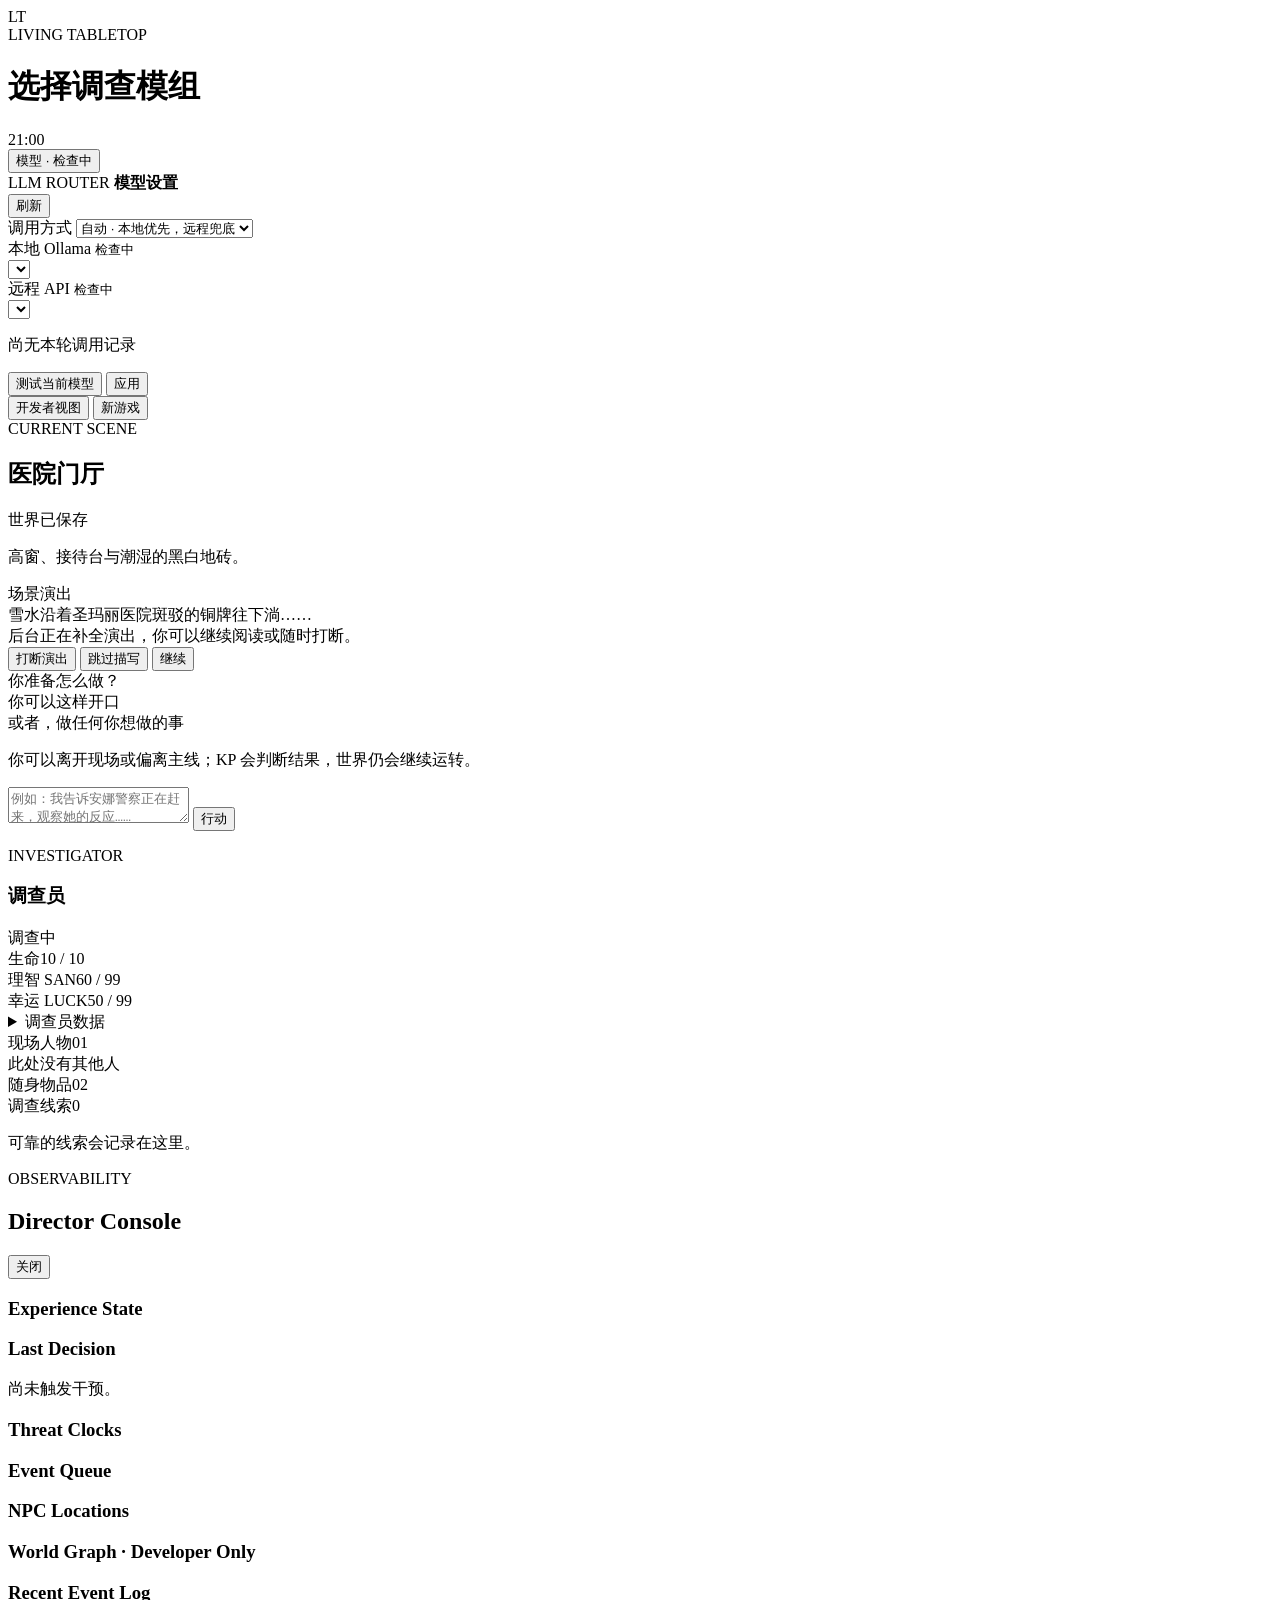
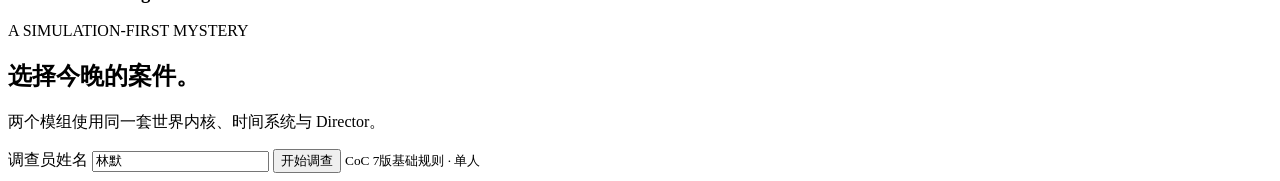
==== living_tabletop/static/index.html @ 75c789d2 "Initial Living Tabletop prototype" ====
<!doctype html>
<html lang="zh-CN">
<head>
  <meta charset="utf-8">
  <meta name="viewport" content="width=device-width, initial-scale=1">
  <meta name="theme-color" content="#0d1110">
  <title>Living Tabletop</title>
  <link rel="preconnect" href="https://fonts.googleapis.com">
  <link rel="preconnect" href="https://fonts.gstatic.com" crossorigin>
  <link href="https://fonts.googleapis.com/css2?family=Noto+Serif+SC:wght@400;500;600;700&family=Shippori+Mincho+B1:wght@500;600&display=swap" rel="stylesheet">
  <link rel="stylesheet" href="/static/styles.css">
</head>
<body>
  <div class="weather" aria-hidden="true"></div>
  <header class="topbar">
    <div class="brand-lockup">
      <div class="sigil" aria-hidden="true">LT</div>
      <div>
        <div id="case-label" class="eyebrow">LIVING TABLETOP</div>
        <h1 id="scenario-title">选择调查模组</h1>
      </div>
    </div>
    <div class="header-tools">
      <div class="world-clock" title="虚拟世界时间">
        <span class="clock-dot"></span>
        <span id="world-time">21:00</span>
      </div>
      <div class="model-control">
        <button id="model-toggle" class="icon-button model-toggle" type="button" aria-expanded="false">
          <span id="model-dot" class="model-dot" data-state="unknown"></span>
          <span id="model-summary">模型 · 检查中</span>
        </button>
        <section id="model-panel" class="model-panel hidden" aria-label="模型设置">
          <div class="model-panel-heading">
            <div>
              <span class="eyebrow">LLM ROUTER</span>
              <strong>模型设置</strong>
            </div>
            <button id="model-refresh" class="model-text-button" type="button">刷新</button>
          </div>
          <label for="model-mode">调用方式</label>
          <select id="model-mode">
            <option value="auto">自动 · 本地优先，远程兜底</option>
            <option value="local">仅使用本地模型</option>
            <option value="remote">仅使用远程模型</option>
          </select>
          <div class="model-provider-card" data-provider="local">
            <div class="model-provider-title">
              <span>本地 Ollama</span>
              <small id="local-model-status">检查中</small>
            </div>
            <select id="local-model-select" aria-label="本地模型"></select>
          </div>
          <div class="model-provider-card" data-provider="remote">
            <div class="model-provider-title">
              <span>远程 API</span>
              <small id="remote-model-status">检查中</small>
            </div>
            <select id="remote-model-select" aria-label="远程模型"></select>
          </div>
          <p id="model-last-used" class="model-last-used">尚无本轮调用记录</p>
          <p id="model-message" class="model-message" role="status" aria-live="polite"></p>
          <div class="model-actions">
            <button id="model-probe" class="model-secondary-button" type="button">测试当前模型</button>
            <button id="model-save" class="model-primary-button" type="button">应用</button>
          </div>
        </section>
      </div>
      <button id="developer-toggle" class="icon-button" type="button" aria-pressed="false">开发者视图</button>
      <button id="new-game" class="icon-button quiet" type="button">新游戏</button>
    </div>
  </header>

  <main class="game-shell">
    <section class="story-panel" aria-live="polite">
      <div class="scene-heading">
        <div>
          <span class="eyebrow">CURRENT SCENE</span>
          <h2 id="scene-name">医院门厅</h2>
        </div>
        <span id="save-state" class="save-state">世界已保存</span>
      </div>

      <section id="scene-stage" class="scene-stage" data-archetype="hospital" aria-label="当前场景">
        <div class="scene-stage-inner">
          <div class="scene-room" aria-hidden="true">
            <i class="room-wall wall-north"></i>
            <i class="room-wall wall-east"></i>
            <i class="room-wall wall-south"></i>
            <i class="room-wall wall-west"></i>
          </div>
          <div id="scene-exits" class="scene-layer scene-exits"></div>
          <div id="scene-objects" class="scene-layer scene-objects"></div>
          <div id="scene-actors" class="scene-layer scene-actors"></div>
          <div id="scene-player" class="scene-layer scene-player"></div>
        </div>
        <div class="scene-stage-footer">
          <p id="scene-description">高窗、接待台与潮湿的黑白地砖。</p>
          <span id="scene-mode">场景演出</span>
        </div>
      </section>

      <article id="narrative" class="narrative">
        雪水沿着圣玛丽医院斑驳的铜牌往下淌……
      </article>
      <div id="narrative-controls" class="narrative-controls hidden">
        <span id="narrative-progress" class="narrative-progress"></span>
        <span id="narrative-pending" class="narrative-pending hidden">后台正在补全演出，你可以继续阅读或随时打断。</span>
        <div>
          <button id="interrupt-performance" class="narrative-interrupt" type="button">打断演出</button>
          <button id="skip-narrative" class="narrative-skip" type="button">跳过描写</button>
          <button id="continue-narrative" class="narrative-continue" type="button">继续</button>
        </div>
      </div>

      <div id="check-result" class="check-result hidden"></div>
      <div id="rule-choice" class="rule-choice hidden" aria-live="polite"></div>
      <div id="ending-banner" class="ending-banner hidden"></div>

      <div id="decision-divider" class="decision-divider">
        <span>你准备怎么做？</span>
      </div>
      <section id="dialogue-block" class="dialogue-block hidden" aria-label="对话选项">
        <div class="decision-subtitle">你可以这样开口</div>
        <div id="dialogue-options" class="dialogue-options"></div>
      </section>
      <div id="suggested-actions" class="suggested-actions"></div>

      <form id="free-action-form" class="free-action">
        <label id="free-action-label" for="free-action-input">或者，做任何你想做的事</label>
        <p id="free-action-note" class="free-action-note">你可以离开现场或偏离主线；KP 会判断结果，世界仍会继续运转。</p>
        <div class="input-row">
          <textarea id="free-action-input" rows="2" maxlength="1000" placeholder="例如：我告诉安娜警察正在赶来，观察她的反应……"></textarea>
          <button id="submit-action" type="submit">行动</button>
        </div>
        <p id="clarification" class="clarification hidden" role="status" aria-live="polite"></p>
      </form>
    </section>

    <aside class="journal-panel">
      <section class="journal-section investigator-card">
        <div class="eyebrow">INVESTIGATOR</div>
        <div class="player-name-row">
          <h3 id="player-name">调查员</h3>
          <span id="session-status" class="status-chip">调查中</span>
        </div>
        <div class="meters">
          <div class="meter-group">
            <div class="meter-label"><span>生命</span><span id="hp-text">10 / 10</span></div>
            <div class="meter"><i id="hp-meter" class="hp"></i></div>
          </div>
          <div class="meter-group">
            <div class="meter-label"><span>理智 SAN</span><span id="sanity-text">60 / 99</span></div>
            <div class="meter"><i id="sanity-meter" class="sanity"></i></div>
          </div>
          <div class="meter-group">
            <div class="meter-label"><span>幸运 LUCK</span><span id="luck-text">50 / 99</span></div>
            <div class="meter"><i id="luck-meter" class="luck"></i></div>
          </div>
        </div>
        <div id="investigator-conditions" class="condition-list"></div>
        <details class="investigator-sheet">
          <summary>调查员数据</summary>
          <div id="characteristics" class="sheet-grid"></div>
          <div id="skills" class="skill-grid"></div>
        </details>
      </section>

      <section class="journal-section">
        <div class="section-title"><span>现场人物</span><span class="section-mark">01</span></div>
        <div id="present-npcs" class="tag-list empty-copy">此处没有其他人</div>
      </section>

      <section class="journal-section">
        <div class="section-title"><span>随身物品</span><span class="section-mark">02</span></div>
        <div id="inventory" class="tag-list"></div>
      </section>

      <section class="journal-section clues-section">
        <div class="section-title"><span>调查线索</span><span id="clue-count" class="section-mark">0</span></div>
        <div id="clue-list" class="clue-list">
          <p class="empty-copy">可靠的线索会记录在这里。</p>
        </div>
      </section>
    </aside>
  </main>

  <aside id="developer-console" class="developer-console" aria-hidden="true">
    <div class="developer-header">
      <div>
        <span class="eyebrow">OBSERVABILITY</span>
        <h2>Director Console</h2>
      </div>
      <button id="developer-close" class="icon-button" type="button">关闭</button>
    </div>
    <div class="developer-grid">
      <section>
        <h3>Experience State</h3>
        <div id="experience-metrics" class="metrics-grid"></div>
      </section>
      <section>
        <h3>Last Decision</h3>
        <div id="director-decision" class="console-box muted">尚未触发干预。</div>
      </section>
      <section>
        <h3>Threat Clocks</h3>
        <div id="threat-clocks" class="console-list"></div>
      </section>
      <section>
        <h3>Event Queue</h3>
        <div id="event-queue" class="console-list scroll"></div>
      </section>
      <section>
        <h3>NPC Locations</h3>
        <div id="npc-locations" class="console-list"></div>
      </section>
      <section class="developer-wide">
        <h3>World Graph · Developer Only</h3>
        <div id="world-map-summary" class="world-map-summary"></div>
      </section>
      <section>
        <h3>Recent Event Log</h3>
        <div id="event-log" class="console-list scroll"></div>
      </section>
    </div>
  </aside>

  <div id="start-modal" class="modal-backdrop">
    <section class="start-card">
      <span class="eyebrow">A SIMULATION-FIRST MYSTERY</span>
      <h2 id="start-headline">选择今晚的案件。</h2>
      <p id="start-description">两个模组使用同一套世界内核、时间系统与 Director。</p>
      <div id="scenario-picker" class="scenario-picker" aria-label="选择模组"></div>
      <p id="scenario-source" class="scenario-source hidden"></p>
      <label for="start-name">调查员姓名</label>
      <input id="start-name" maxlength="40" value="林默" autocomplete="off">
      <button id="start-game" type="button">开始调查</button>
      <small id="session-note" role="status" aria-live="polite">CoC 7版基础规则 · 单人</small>
    </section>
  </div>

  <div id="toast" class="toast" role="status"></div>
  <script src="/static/app.js" defer></script>
</body>
</html>
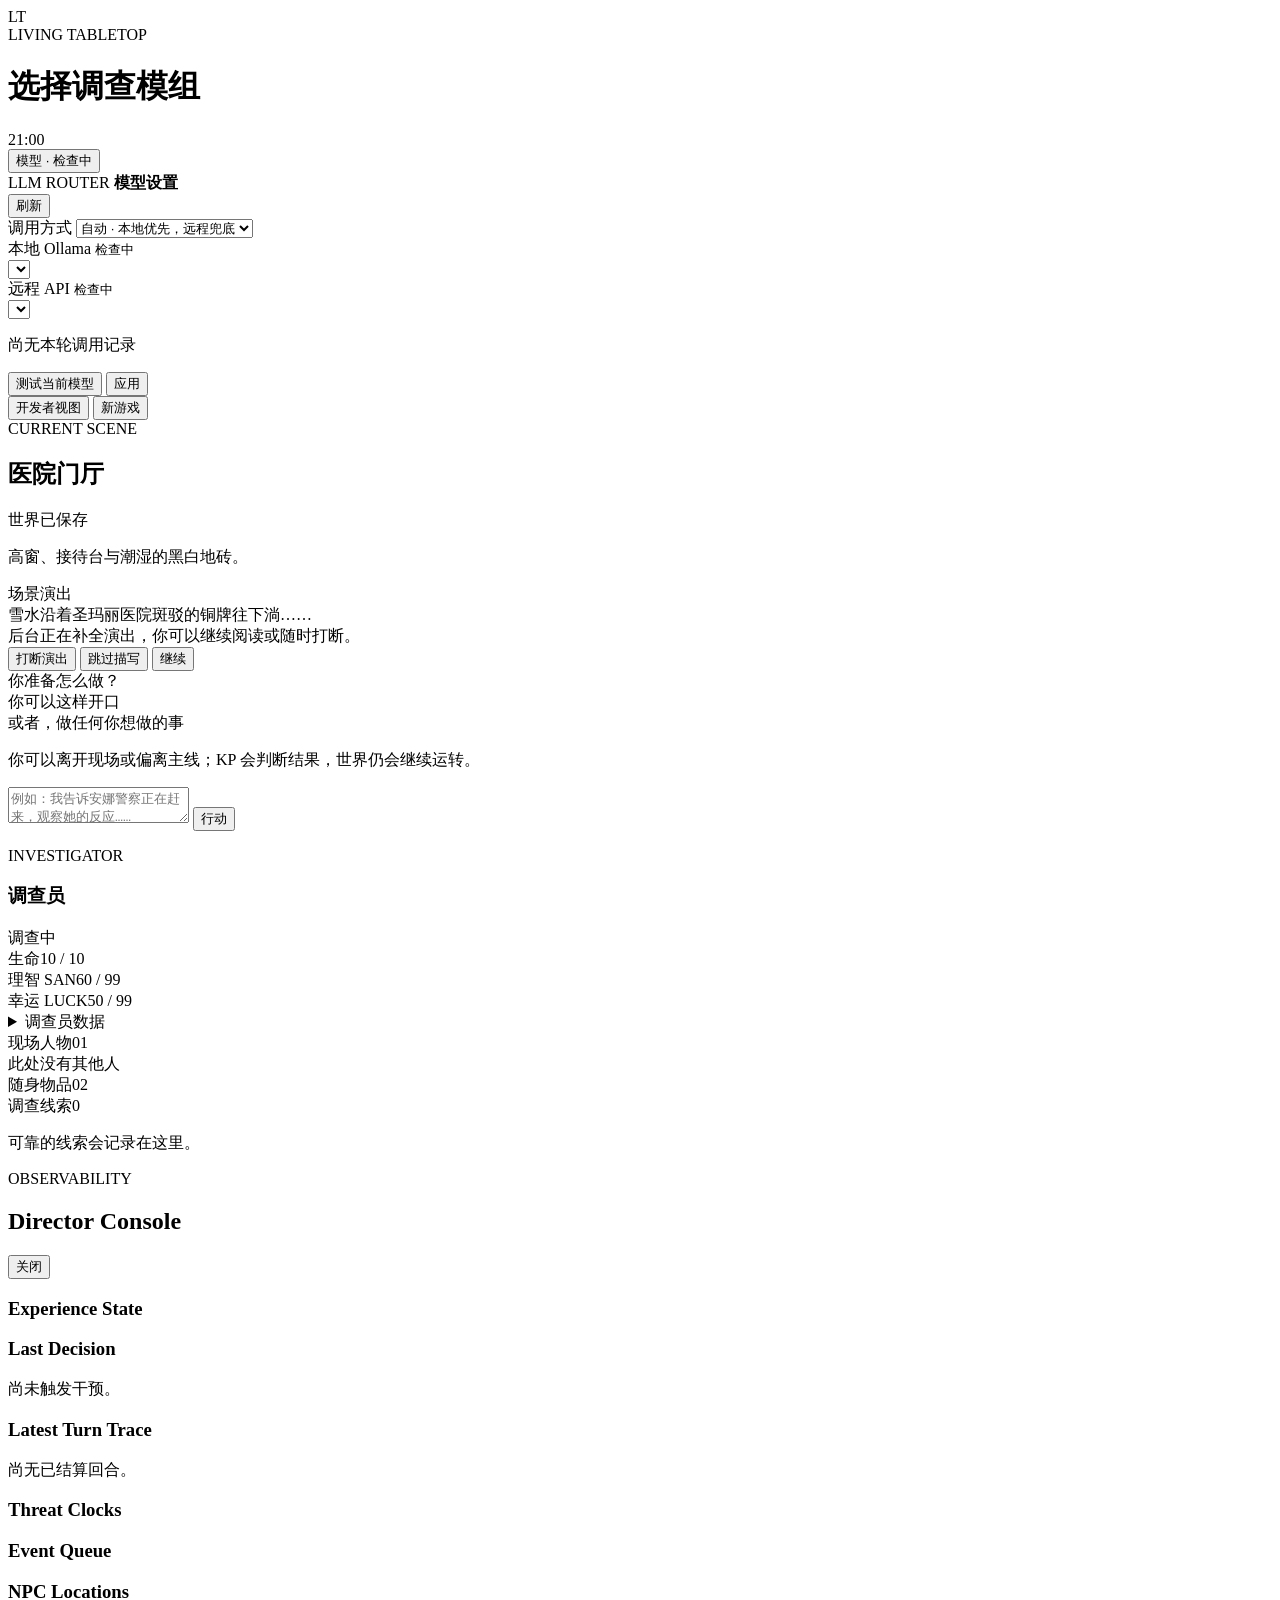
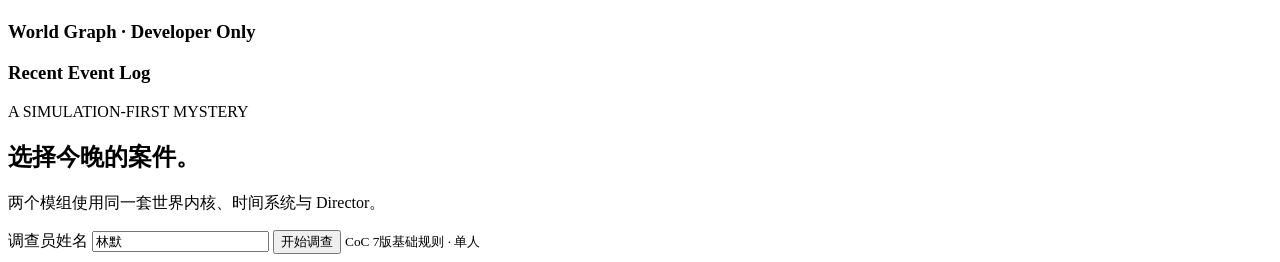
==== commit 7ca4e3dd: "Refactor turn pipeline around validated agent runtime" ====
--- a/living_tabletop/static/index.html
+++ b/living_tabletop/static/index.html
@@ -202,6 +202,10 @@
         <h3>Last Decision</h3>
         <div id="director-decision" class="console-box muted">尚未触发干预。</div>
       </section>
+      <section class="developer-wide">
+        <h3>Latest Turn Trace</h3>
+        <div id="turn-trace" class="console-box muted">尚无已结算回合。</div>
+      </section>
       <section>
         <h3>Threat Clocks</h3>
         <div id="threat-clocks" class="console-list"></div>
